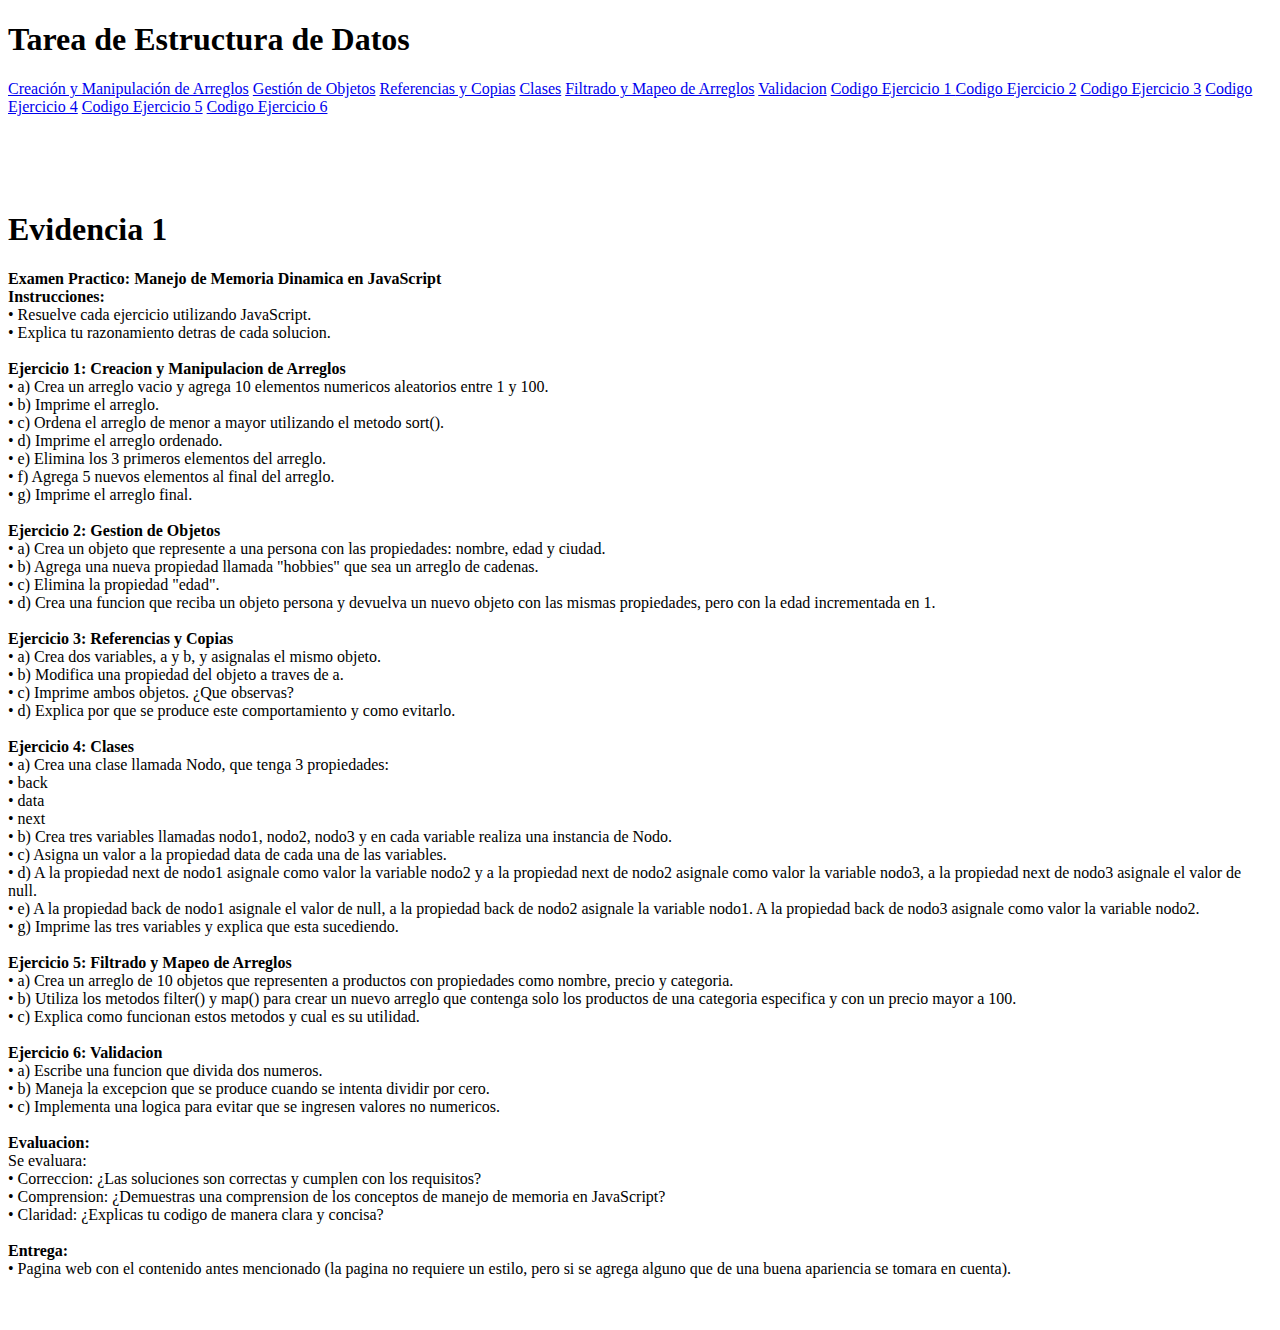
==== index.html @ 813f2e45 "Add files via upload" ====
<!DOCTYPE html>
<html lang="eng">
<head>
    <meta charset="UTF-8">
    <meta name="viewport" content="width=device-width, initial-scale=1.0">
    <title>Tarea</title>
    <link rel="shortcut icon" href="./img/pika.png" type="image/x-icon">
    <link rel="stylesheet" href="./style/index.css">
</head>
<body>
    <header>
        <h1 class="title-1">Tarea de Estructura de Datos</h1>
        <nav class="container-nav">
            <a class="link-nav" href="./exp/test1.html">Creación y Manipulación de Arreglos</a>
            <a class="link-nav" href="./exp/test2.html">Gestión de Objetos</a>
            <a class="link-nav" href="./exp/test3.html">Referencias y Copias</a>
            <a class="link-nav" href="./exp/test4.html">Clases</a>
            <a class="link-nav" href="./exp/test5.html">Filtrado y Mapeo de Arreglos</a>
            <a class="link-nav" href="./exp/test6.html">Validacion</a>
            <a class="link-nav" href="./web/test1.html">Codigo Ejercicio 1 </a>
            <a class="link-nav" href="./web/test2.html">Codigo Ejercicio 2</a>
            <a class="link-nav" href="./web/test3.html">Codigo Ejercicio 3</a>
            <a class="link-nav" href="./web/test4.html">Codigo Ejercicio 4</a>
            <a class="link-nav" href="./web/test5.html">Codigo Ejercicio 5</a>
            <a class="link-nav" href="./web/test6.html">Codigo Ejercicio 6</a>

            <!-- <a class="link-nav" href="">Thanks</a> -->
        </nav>
    </header>
    <section id="uno" class="uno">
        <h1> <br><br> Evidencia 1</h1>
        <p>
            <strong>Examen Practico: Manejo de Memoria Dinamica en JavaScript</strong><br>
            <strong>Instrucciones:</strong><br>
            • Resuelve cada ejercicio utilizando JavaScript.<br>
            • Explica tu razonamiento detras de cada solucion.<br><br>
            
            <strong>Ejercicio 1: Creacion y Manipulacion de Arreglos</strong><br>
            • a) Crea un arreglo vacio y agrega 10 elementos numericos aleatorios entre 1 y 100.<br>
            • b) Imprime el arreglo.<br>
            • c) Ordena el arreglo de menor a mayor utilizando el metodo sort().<br>
            • d) Imprime el arreglo ordenado.<br>
            • e) Elimina los 3 primeros elementos del arreglo.<br>
            • f) Agrega 5 nuevos elementos al final del arreglo.<br>
            • g) Imprime el arreglo final.<br><br>
            
            <strong>Ejercicio 2: Gestion de Objetos</strong><br>
            • a) Crea un objeto que represente a una persona con las propiedades: nombre, edad y ciudad.<br>
            • b) Agrega una nueva propiedad llamada "hobbies" que sea un arreglo de cadenas.<br>
            • c) Elimina la propiedad "edad".<br>
            • d) Crea una funcion que reciba un objeto persona y devuelva un nuevo objeto con las mismas propiedades, pero con la edad incrementada en 1.<br><br>
            
            <strong>Ejercicio 3: Referencias y Copias</strong><br>
            • a) Crea dos variables, a y b, y asignalas el mismo objeto.<br>
            • b) Modifica una propiedad del objeto a traves de a.<br>
            • c) Imprime ambos objetos. ¿Que observas?<br>
            • d) Explica por que se produce este comportamiento y como evitarlo.<br><br>
            
            <strong>Ejercicio 4: Clases</strong><br>
            • a) Crea una clase llamada Nodo, que tenga 3 propiedades:<br>
                • back<br>
                • data<br>
                • next<br>
            • b) Crea tres variables llamadas nodo1, nodo2, nodo3 y en cada variable realiza una instancia de Nodo.<br>
            • c) Asigna un valor a la propiedad data de cada una de las variables.<br>
            • d) A la propiedad next de nodo1 asignale como valor la variable nodo2 y a la propiedad next de nodo2 asignale como valor la variable nodo3, a la propiedad next de nodo3 asignale el valor de null.<br>
            • e) A la propiedad back de nodo1 asignale el valor de null, a la propiedad back de nodo2 asignale la variable nodo1. A la propiedad back de nodo3 asignale como valor la variable nodo2.<br>
            • g) Imprime las tres variables y explica que esta sucediendo.<br><br>
            
            <strong>Ejercicio 5: Filtrado y Mapeo de Arreglos</strong><br>
            • a) Crea un arreglo de 10 objetos que representen a productos con propiedades como nombre, precio y categoria.<br>
            • b) Utiliza los metodos filter() y map() para crear un nuevo arreglo que contenga solo los productos de una categoria especifica y con un precio mayor a 100.<br>
            • c) Explica como funcionan estos metodos y cual es su utilidad.<br><br>
            
            <strong>Ejercicio 6: Validacion</strong><br>
            • a) Escribe una funcion que divida dos numeros.<br>
            • b) Maneja la excepcion que se produce cuando se intenta dividir por cero.<br>
            • c) Implementa una logica para evitar que se ingresen valores no numericos.<br><br>
            
            <strong>Evaluacion:</strong><br>
            Se evaluara:<br>
            • Correccion: ¿Las soluciones son correctas y cumplen con los requisitos?<br>
            • Comprension: ¿Demuestras una comprension de los conceptos de manejo de memoria en JavaScript?<br>
            • Claridad: ¿Explicas tu codigo de manera clara y concisa?<br><br>
            
            <strong>Entrega:</strong><br>
            • Pagina web con el contenido antes mencionado (la pagina no requiere un estilo, pero si se agrega alguno que de una buena apariencia se tomara en cuenta).
            <br><br><br>
        </p>
            
            
        

    </section>
    <footer></footer>
    <script src="./js/index.js"></script>
</body>
</html>
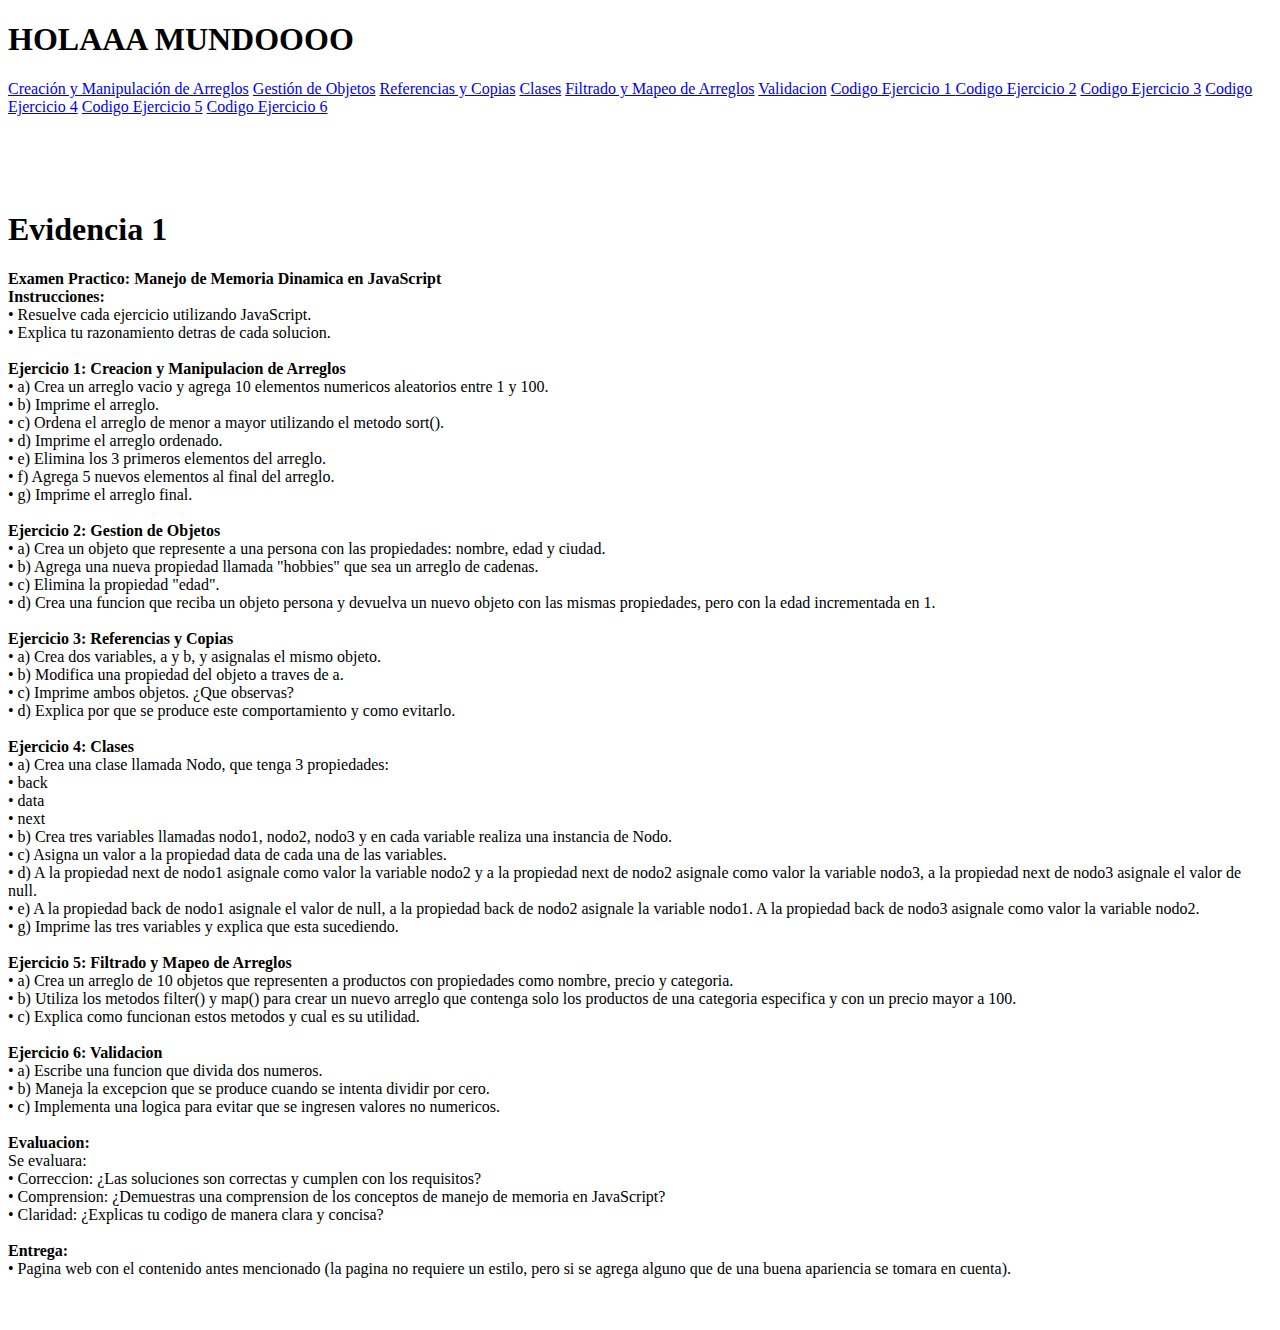
==== commit 6e327081: "index.html" ====
--- a/index.html
+++ b/index.html
@@ -4,25 +4,25 @@
     <meta charset="UTF-8">
     <meta name="viewport" content="width=device-width, initial-scale=1.0">
     <title>Tarea</title>
-    <link rel="shortcut icon" href="./img/pika.png" type="image/x-icon">
+    <link rel="shortcut icon" href="./ESD-Tarea/img/pika.png" type="image/x-icon">
     <link rel="stylesheet" href="./style/index.css">
 </head>
 <body>
     <header>
-        <h1 class="title-1">Tarea de Estructura de Datos</h1>
+        <h1 class="title-1">HOLAAA MUNDOOOO</h1>
         <nav class="container-nav">
-            <a class="link-nav" href="./exp/test1.html">Creación y Manipulación de Arreglos</a>
-            <a class="link-nav" href="./exp/test2.html">Gestión de Objetos</a>
-            <a class="link-nav" href="./exp/test3.html">Referencias y Copias</a>
-            <a class="link-nav" href="./exp/test4.html">Clases</a>
-            <a class="link-nav" href="./exp/test5.html">Filtrado y Mapeo de Arreglos</a>
-            <a class="link-nav" href="./exp/test6.html">Validacion</a>
-            <a class="link-nav" href="./web/test1.html">Codigo Ejercicio 1 </a>
-            <a class="link-nav" href="./web/test2.html">Codigo Ejercicio 2</a>
-            <a class="link-nav" href="./web/test3.html">Codigo Ejercicio 3</a>
-            <a class="link-nav" href="./web/test4.html">Codigo Ejercicio 4</a>
-            <a class="link-nav" href="./web/test5.html">Codigo Ejercicio 5</a>
-            <a class="link-nav" href="./web/test6.html">Codigo Ejercicio 6</a>
+            <a class="link-nav" href="./ESD-Tarea/exp/test1.html">Creación y Manipulación de Arreglos</a>
+            <a class="link-nav" href="./ESD-Tarea/exp/test2.html">Gestión de Objetos</a>
+            <a class="link-nav" href="./ESD-Tarea/exp/test3.html">Referencias y Copias</a>
+            <a class="link-nav" href="./ESD-Tarea/exp/test4.html">Clases</a>
+            <a class="link-nav" href="./ESD-Tarea/exp/test5.html">Filtrado y Mapeo de Arreglos</a>
+            <a class="link-nav" href="./ESD-Tarea/exp/test6.html">Validacion</a>
+            <a class="link-nav" href="./ESD-Tarea/web/test1.html">Codigo Ejercicio 1 </a>
+            <a class="link-nav" href="./ESD-Tarea/web/test2.html">Codigo Ejercicio 2</a>
+            <a class="link-nav" href="./ESD-Tarea/web/test3.html">Codigo Ejercicio 3</a>
+            <a class="link-nav" href="./ESD-Tarea/web/test4.html">Codigo Ejercicio 4</a>
+            <a class="link-nav" href="./ESD-Tarea/web/test5.html">Codigo Ejercicio 5</a>
+            <a class="link-nav" href="./ESD-Tarea/web/test6.html">Codigo Ejercicio 6</a>
 
             <!-- <a class="link-nav" href="">Thanks</a> -->
         </nav>
@@ -93,6 +93,6 @@
 
     </section>
     <footer></footer>
-    <script src="./js/index.js"></script>
+    <script src="./ESD-Tarea/js/index.js"></script>
 </body>
-</html>+</html>
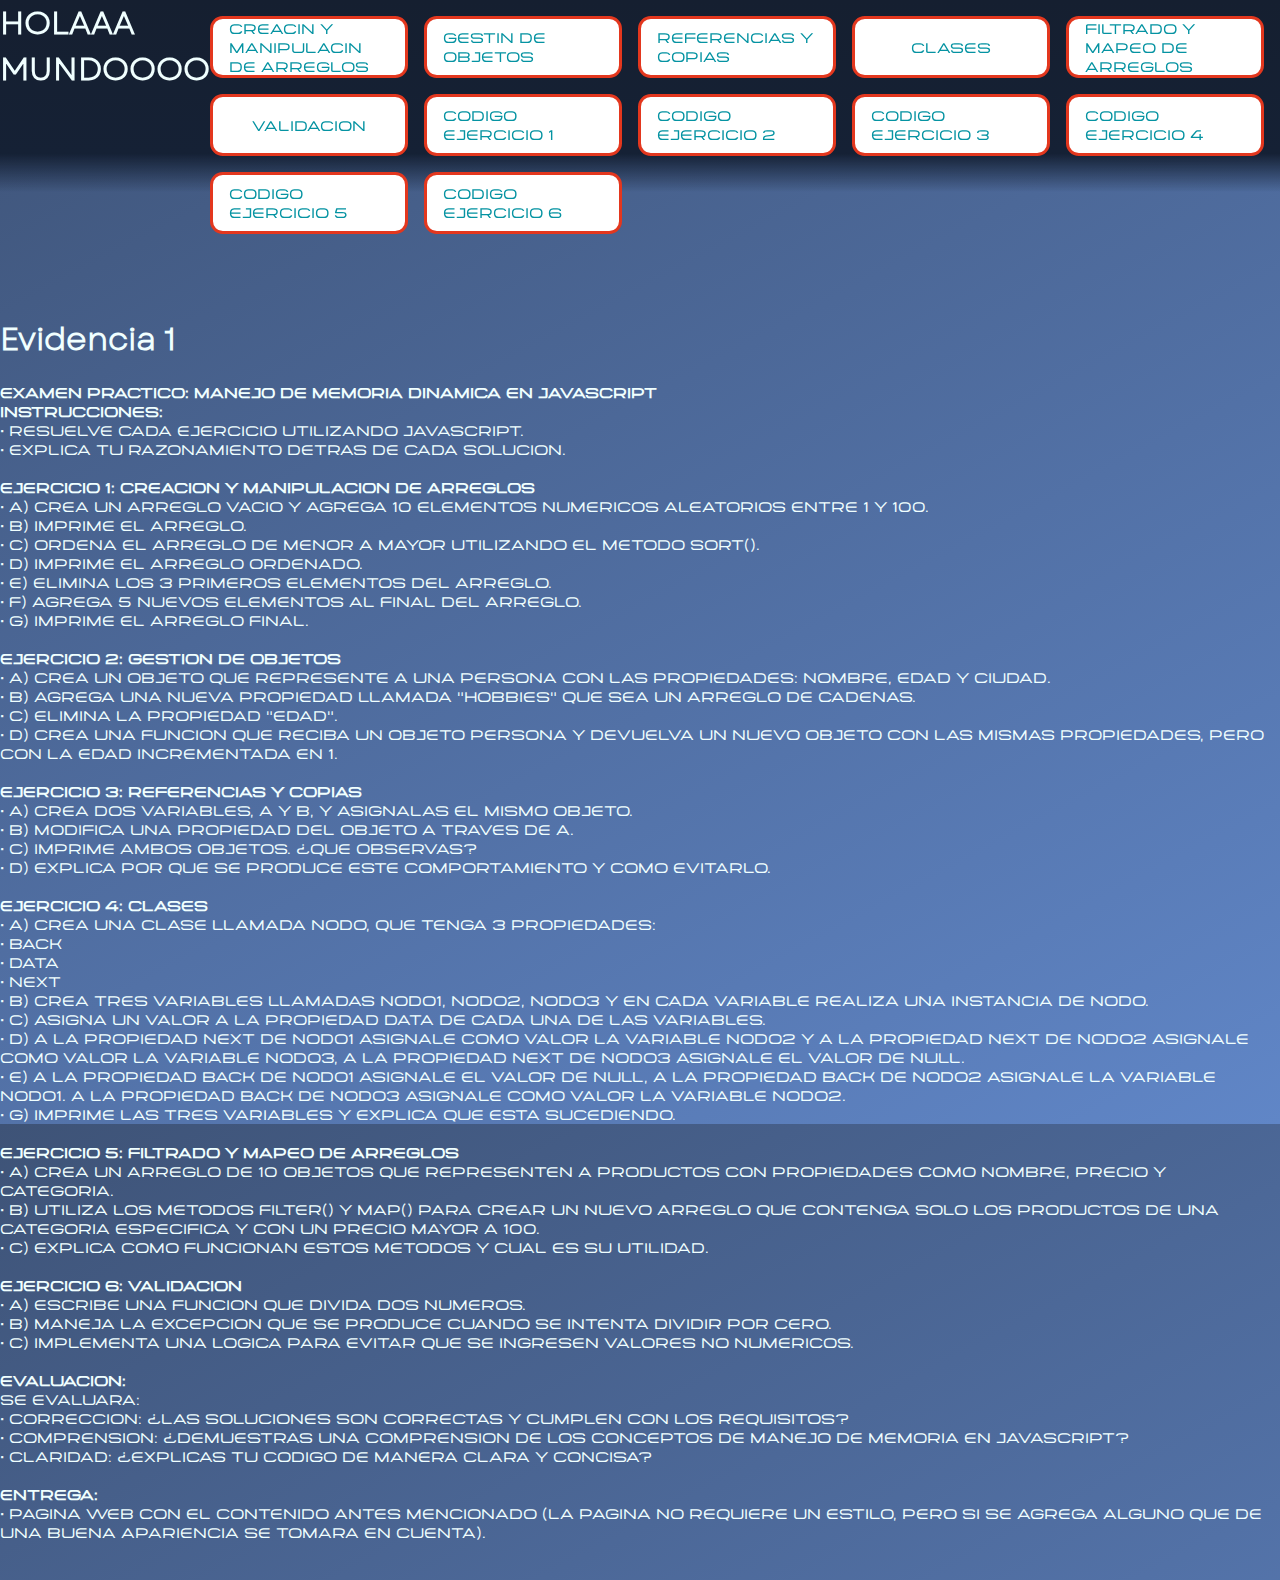
==== commit 2314678c: "index.html" ====
--- a/index.html
+++ b/index.html
@@ -5,7 +5,7 @@
     <meta name="viewport" content="width=device-width, initial-scale=1.0">
     <title>Tarea</title>
     <link rel="shortcut icon" href="./ESD-Tarea/img/pika.png" type="image/x-icon">
-    <link rel="stylesheet" href="./style/index.css">
+    <link rel="stylesheet" href="./ESD-Tarea/style/index.css">
 </head>
 <body>
     <header>
--- a/ESD-Tarea/style/index.css
+++ b/ESD-Tarea/style/index.css
@@ -0,0 +1,51 @@
+body{
+    margin: 0;
+    padding: 0;
+    background: linear-gradient(332deg, rgb(96, 134, 199) 0%, rgb(62, 83, 119) 100%);
+    height: 100vh;
+    /* overflow: hidden; */
+    color: azure;
+    font-family: "titulo1";
+}
+h1, h2, h3, h4{
+    font-family: "regular";
+}
+header{
+    height: 12rem;
+    display: flex;
+    position: fixed;
+    top:0;
+    background: linear-gradient(180deg, rgba(21,31,48,1) 0%, rgba(21,33,53,1) 80%, rgba(16,55,120,0) 100%);
+}
+.title-1{
+    margin: 0 0 0 0;
+}
+.container-nav{
+    display: flex;
+    flex-wrap: wrap;
+}
+.link-nav{
+    background-color: #fff;
+    padding: 1rem;
+    width: 10rem;
+    height: 1.5rem;
+    margin: 1rem 1rem 0 0;
+    border: solid 3px #E3371E;
+    border-radius: .8rem;
+    display: grid;
+    place-content: center;
+    text-decoration: none;
+    color: #0593A2;
+}
+.uno{
+    margin-top: 14rem;
+}
+
+@font-face {
+    font-family: "titulo1";
+    src: url("../fonts/PIGARNOS\ NEUE\ Regular.ttf");
+}
+@font-face {
+    font-family: "regular";
+    src: url("../fonts/Garet-Book.ttf");
+}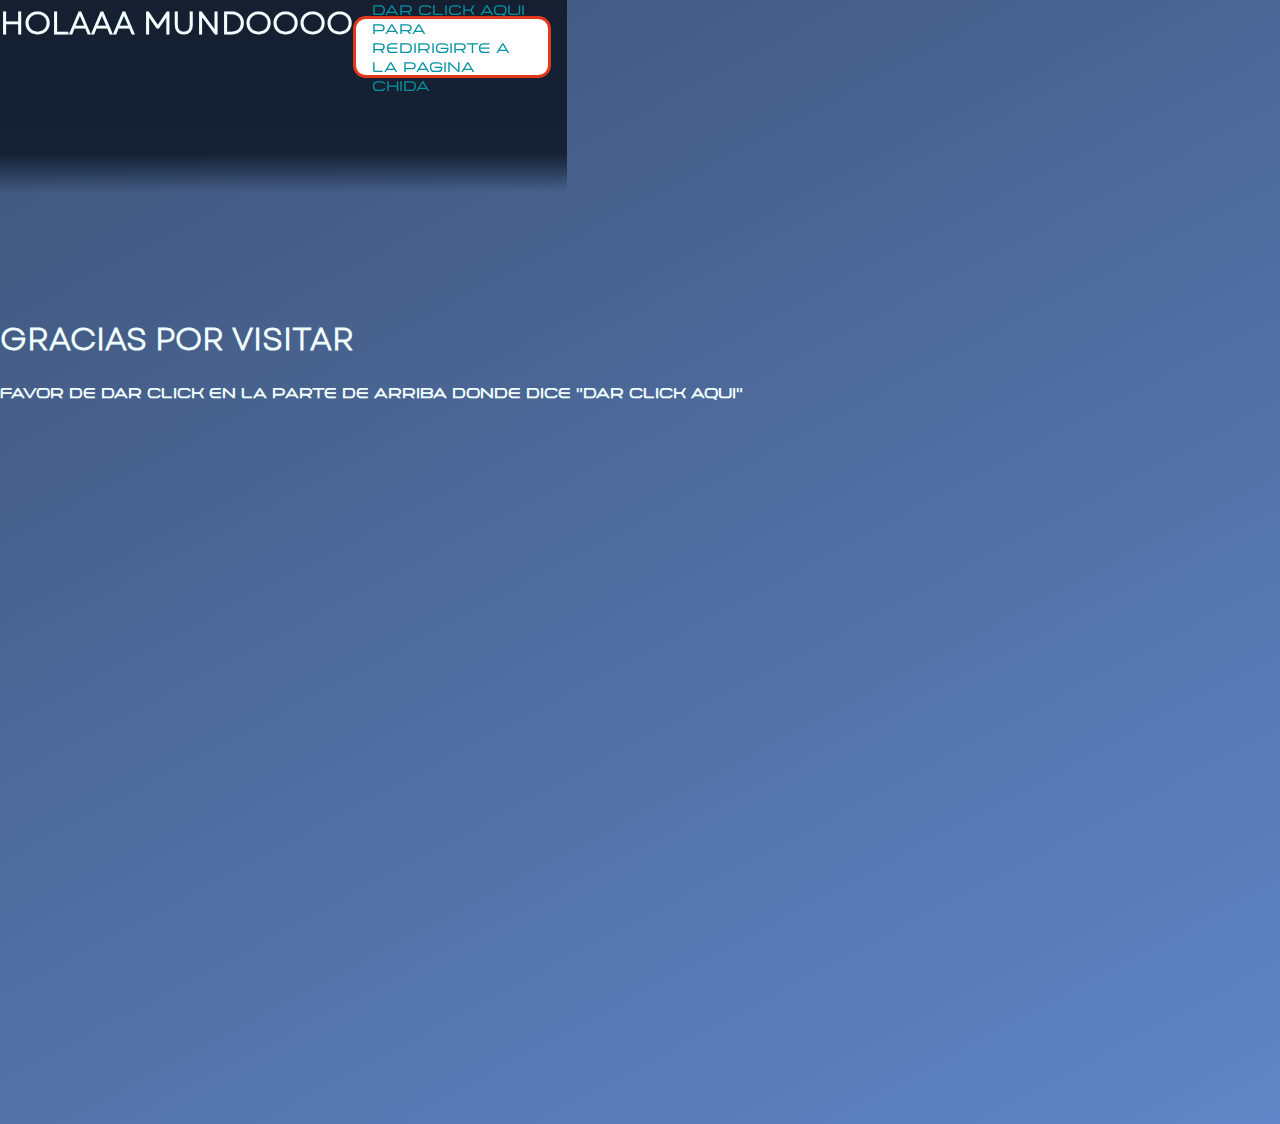
==== commit 1af07fc9: "index.html" ====
--- a/index.html
+++ b/index.html
@@ -11,81 +11,17 @@
     <header>
         <h1 class="title-1">HOLAAA MUNDOOOO</h1>
         <nav class="container-nav">
-            <a class="link-nav" href="./ESD-Tarea/exp/test1.html">Creación y Manipulación de Arreglos</a>
-            <a class="link-nav" href="./ESD-Tarea/exp/test2.html">Gestión de Objetos</a>
-            <a class="link-nav" href="./ESD-Tarea/exp/test3.html">Referencias y Copias</a>
-            <a class="link-nav" href="./ESD-Tarea/exp/test4.html">Clases</a>
-            <a class="link-nav" href="./ESD-Tarea/exp/test5.html">Filtrado y Mapeo de Arreglos</a>
-            <a class="link-nav" href="./ESD-Tarea/exp/test6.html">Validacion</a>
-            <a class="link-nav" href="./ESD-Tarea/web/test1.html">Codigo Ejercicio 1 </a>
-            <a class="link-nav" href="./ESD-Tarea/web/test2.html">Codigo Ejercicio 2</a>
-            <a class="link-nav" href="./ESD-Tarea/web/test3.html">Codigo Ejercicio 3</a>
-            <a class="link-nav" href="./ESD-Tarea/web/test4.html">Codigo Ejercicio 4</a>
-            <a class="link-nav" href="./ESD-Tarea/web/test5.html">Codigo Ejercicio 5</a>
-            <a class="link-nav" href="./ESD-Tarea/web/test6.html">Codigo Ejercicio 6</a>
+            <a class="link-nav" href="./ESD-Tarea/exp/test1.html">DAR CLICK AQUI PARA REDIRIGIRTE A LA PAGINA CHIDA </a>
 
-            <!-- <a class="link-nav" href="">Thanks</a> -->
+
+            <!-- <a class="link-nav" href="">HOLAA MUNDOOOO</a> -->
         </nav>
     </header>
     <section id="uno" class="uno">
-        <h1> <br><br> Evidencia 1</h1>
+        <h1> <br><br> GRACIAS POR VISITAR</h1>
         <p>
-            <strong>Examen Practico: Manejo de Memoria Dinamica en JavaScript</strong><br>
-            <strong>Instrucciones:</strong><br>
-            • Resuelve cada ejercicio utilizando JavaScript.<br>
-            • Explica tu razonamiento detras de cada solucion.<br><br>
-            
-            <strong>Ejercicio 1: Creacion y Manipulacion de Arreglos</strong><br>
-            • a) Crea un arreglo vacio y agrega 10 elementos numericos aleatorios entre 1 y 100.<br>
-            • b) Imprime el arreglo.<br>
-            • c) Ordena el arreglo de menor a mayor utilizando el metodo sort().<br>
-            • d) Imprime el arreglo ordenado.<br>
-            • e) Elimina los 3 primeros elementos del arreglo.<br>
-            • f) Agrega 5 nuevos elementos al final del arreglo.<br>
-            • g) Imprime el arreglo final.<br><br>
-            
-            <strong>Ejercicio 2: Gestion de Objetos</strong><br>
-            • a) Crea un objeto que represente a una persona con las propiedades: nombre, edad y ciudad.<br>
-            • b) Agrega una nueva propiedad llamada "hobbies" que sea un arreglo de cadenas.<br>
-            • c) Elimina la propiedad "edad".<br>
-            • d) Crea una funcion que reciba un objeto persona y devuelva un nuevo objeto con las mismas propiedades, pero con la edad incrementada en 1.<br><br>
-            
-            <strong>Ejercicio 3: Referencias y Copias</strong><br>
-            • a) Crea dos variables, a y b, y asignalas el mismo objeto.<br>
-            • b) Modifica una propiedad del objeto a traves de a.<br>
-            • c) Imprime ambos objetos. ¿Que observas?<br>
-            • d) Explica por que se produce este comportamiento y como evitarlo.<br><br>
-            
-            <strong>Ejercicio 4: Clases</strong><br>
-            • a) Crea una clase llamada Nodo, que tenga 3 propiedades:<br>
-                • back<br>
-                • data<br>
-                • next<br>
-            • b) Crea tres variables llamadas nodo1, nodo2, nodo3 y en cada variable realiza una instancia de Nodo.<br>
-            • c) Asigna un valor a la propiedad data de cada una de las variables.<br>
-            • d) A la propiedad next de nodo1 asignale como valor la variable nodo2 y a la propiedad next de nodo2 asignale como valor la variable nodo3, a la propiedad next de nodo3 asignale el valor de null.<br>
-            • e) A la propiedad back de nodo1 asignale el valor de null, a la propiedad back de nodo2 asignale la variable nodo1. A la propiedad back de nodo3 asignale como valor la variable nodo2.<br>
-            • g) Imprime las tres variables y explica que esta sucediendo.<br><br>
-            
-            <strong>Ejercicio 5: Filtrado y Mapeo de Arreglos</strong><br>
-            • a) Crea un arreglo de 10 objetos que representen a productos con propiedades como nombre, precio y categoria.<br>
-            • b) Utiliza los metodos filter() y map() para crear un nuevo arreglo que contenga solo los productos de una categoria especifica y con un precio mayor a 100.<br>
-            • c) Explica como funcionan estos metodos y cual es su utilidad.<br><br>
-            
-            <strong>Ejercicio 6: Validacion</strong><br>
-            • a) Escribe una funcion que divida dos numeros.<br>
-            • b) Maneja la excepcion que se produce cuando se intenta dividir por cero.<br>
-            • c) Implementa una logica para evitar que se ingresen valores no numericos.<br><br>
-            
-            <strong>Evaluacion:</strong><br>
-            Se evaluara:<br>
-            • Correccion: ¿Las soluciones son correctas y cumplen con los requisitos?<br>
-            • Comprension: ¿Demuestras una comprension de los conceptos de manejo de memoria en JavaScript?<br>
-            • Claridad: ¿Explicas tu codigo de manera clara y concisa?<br><br>
-            
-            <strong>Entrega:</strong><br>
-            • Pagina web con el contenido antes mencionado (la pagina no requiere un estilo, pero si se agrega alguno que de una buena apariencia se tomara en cuenta).
-            <br><br><br>
+            <strong>Favor de dar CLICK EN LA PARTE DE ARRIBA DONDE DICE "DAR CLICK AQUI"</strong><br>
+        
         </p>
             
             
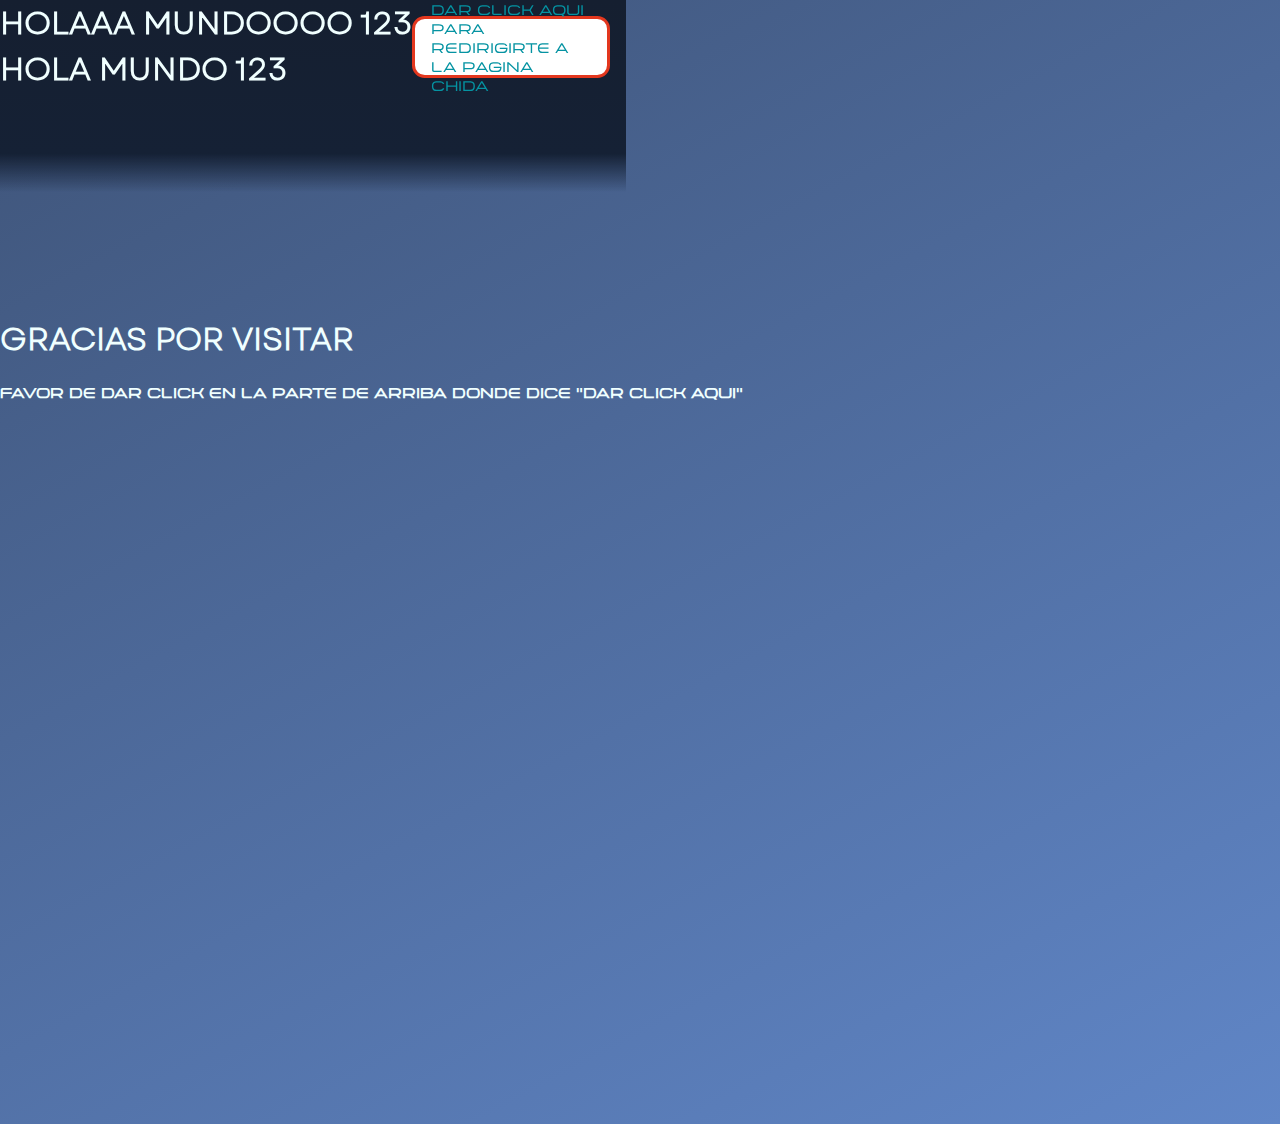
==== commit 19d034a3: "index.html" ====
--- a/index.html
+++ b/index.html
@@ -9,7 +9,7 @@
 </head>
 <body>
     <header>
-        <h1 class="title-1">HOLAAA MUNDOOOO</h1>
+        <h1 class="title-1">HOLAAA MUNDOOOO 123 <br>HOLA MUNDO 123</h1>
         <nav class="container-nav">
             <a class="link-nav" href="./ESD-Tarea/exp/test1.html">DAR CLICK AQUI PARA REDIRIGIRTE A LA PAGINA CHIDA </a>
 
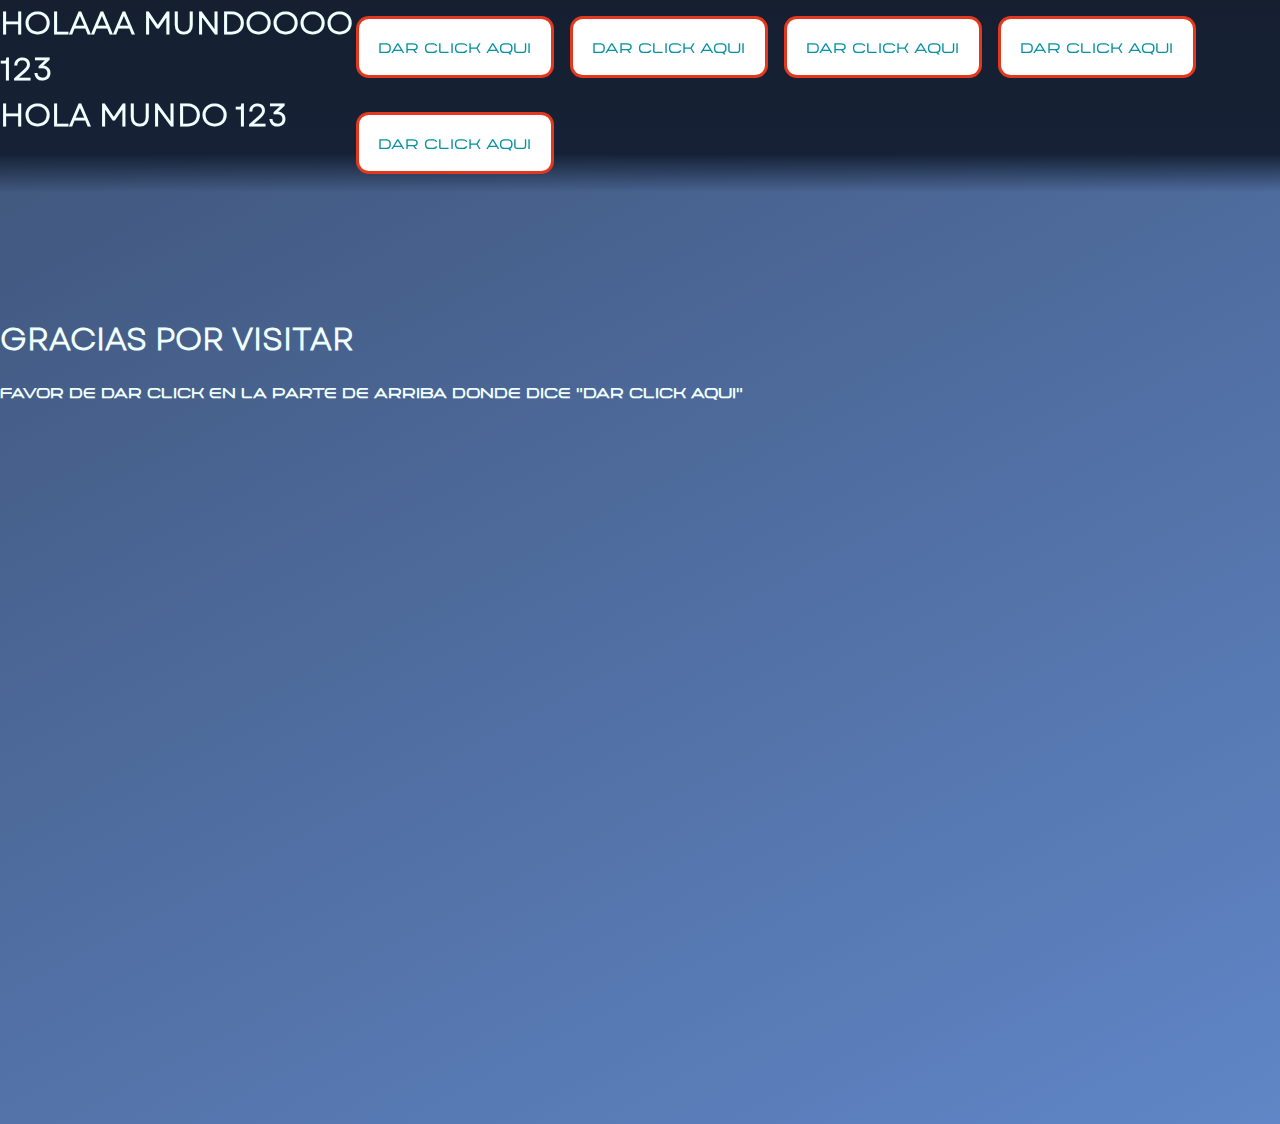
==== commit 9797dd99: "index.html" ====
--- a/index.html
+++ b/index.html
@@ -11,7 +11,11 @@
     <header>
         <h1 class="title-1">HOLAAA MUNDOOOO 123 <br>HOLA MUNDO 123</h1>
         <nav class="container-nav">
-            <a class="link-nav" href="./ESD-Tarea/exp/test1.html">DAR CLICK AQUI PARA REDIRIGIRTE A LA PAGINA CHIDA </a>
+            <a class="link-nav" href="./ESD-Tarea/exp/test1.html">DAR CLICK AQUI</a>
+            <a class="link-nav" href="./ESD-Tarea/exp/test1.html">DAR CLICK AQUI</a>
+            <a class="link-nav" href="./ESD-Tarea/exp/test1.html">DAR CLICK AQUI</a>
+            <a class="link-nav" href="./ESD-Tarea/exp/test1.html">DAR CLICK AQUI</a>
+            <a class="link-nav" href="./ESD-Tarea/exp/test1.html">DAR CLICK AQUI</a>
 
 
             <!-- <a class="link-nav" href="">HOLAA MUNDOOOO</a> -->
